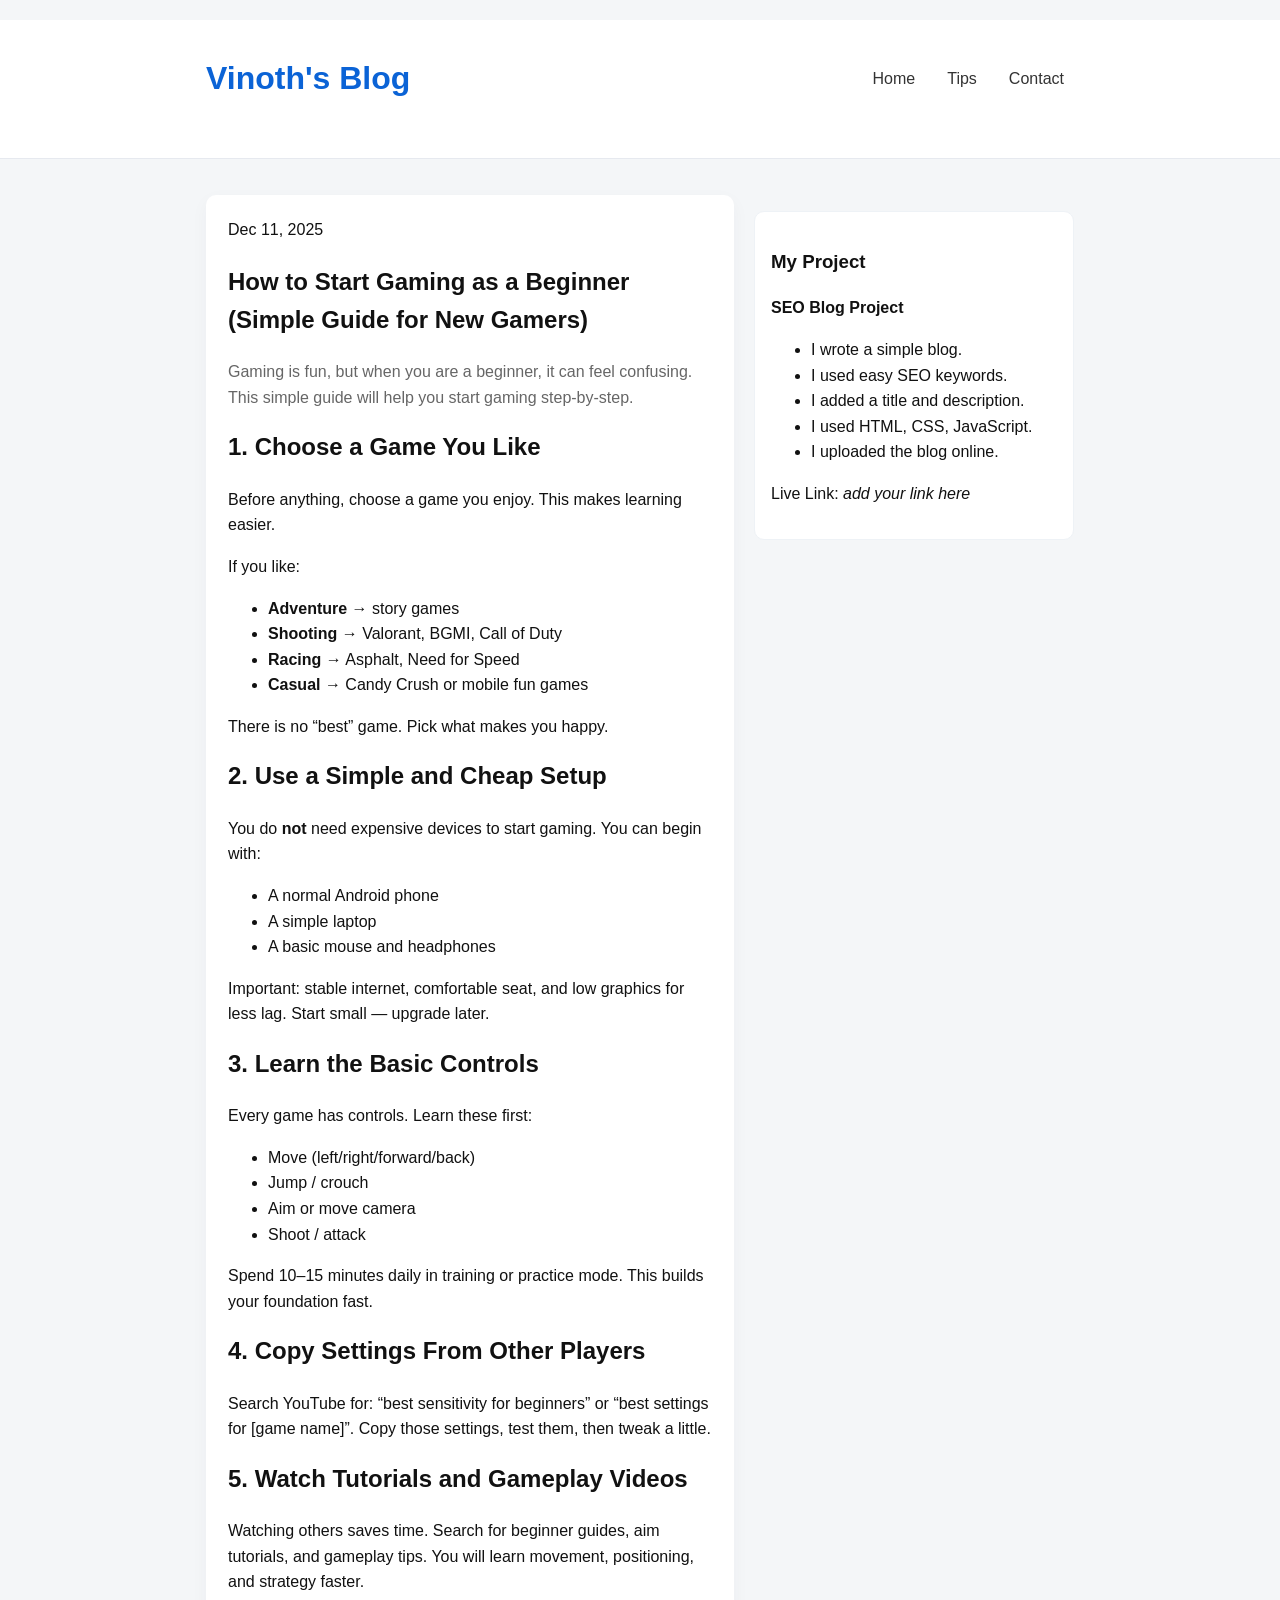
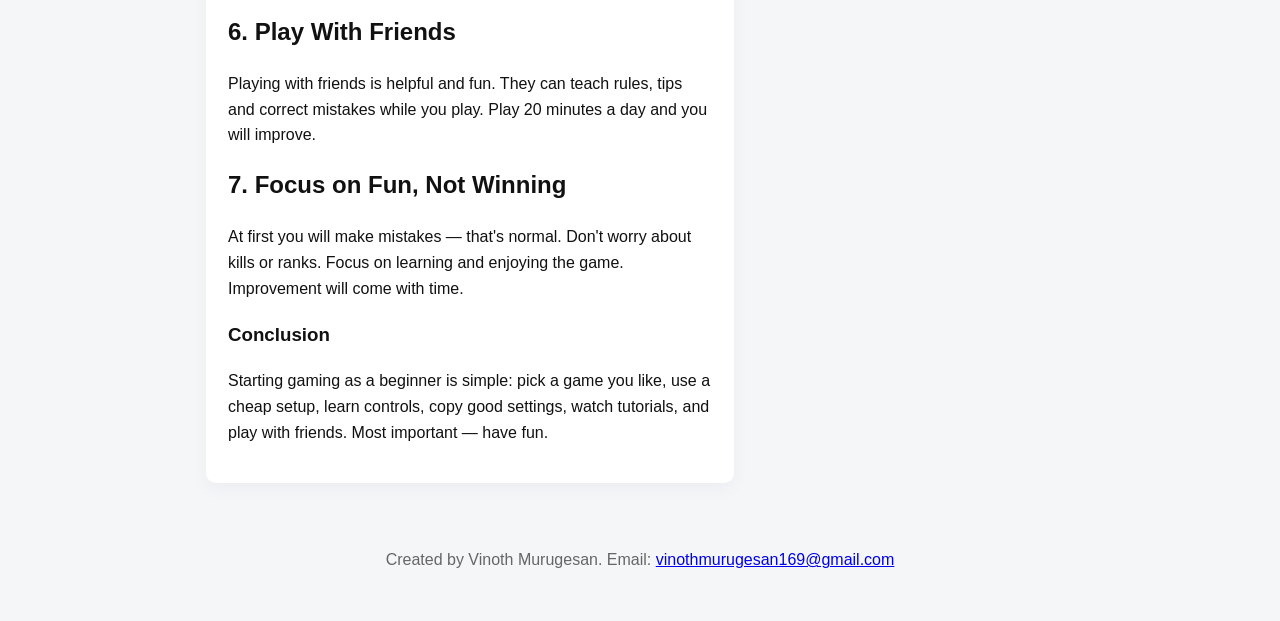
==== index.html @ a07390c6 "Add files via upload" ====
<!DOCTYPE html>
<html lang="en">
<head>
  <meta charset="utf-8" />
  <meta name="viewport" content="width=device-width, initial-scale=1" />
  <title>How to Start Gaming as a Beginner | Vinoth</title>
  <meta name="description" content="Simple guide: how to start gaming as a beginner. Choose a game, use a cheap setup, learn controls, watch tutorials, and play with friends." />
  <meta name="keywords" content="how to start gaming, gaming tips for beginners, beginner gaming setup, improve gaming skills" />

  <!-- simple open graph (share preview) -->
  <meta property="og:title" content="How to Start Gaming as a Beginner" />
  <meta property="og:description" content="Easy steps for new gamers: game choice, cheap setup, basic skills and tips." />

  <link rel="stylesheet" href="styles.css" />
</head>
<body>
  <header class="site-header">
    <div class="wrap header-row">
      <h1 class="brand"><a href="#">Vinoth's Blog</a></h1>
      <button id="menuBtn" class="menu-btn" aria-label="menu">☰</button>
      <nav id="nav" class="nav">
        <a href="#post">Home</a>
        <a href="#tips">Tips</a>
        <a href="#contact">Contact</a>
      </nav>
    </div>
  </header>

  <main class="wrap">
    <article id="post" class="post">
      <time class="date">Dec 11, 2025</time>
      <h1>How to Start Gaming as a Beginner (Simple Guide for New Gamers)</h1>

      <p class="lead">Gaming is fun, but when you are a beginner, it can feel confusing. This simple guide will help you start gaming step-by-step.</p>

      <h2 id="tips">1. Choose a Game You Like</h2>
      <p>Before anything, choose a game you enjoy. This makes learning easier.</p>
      <p>If you like:</p>
      <ul>
        <li><strong>Adventure</strong> → story games</li>
        <li><strong>Shooting</strong> → Valorant, BGMI, Call of Duty</li>
        <li><strong>Racing</strong> → Asphalt, Need for Speed</li>
        <li><strong>Casual</strong> → Candy Crush or mobile fun games</li>
      </ul>
      <p>There is no “best” game. Pick what makes you happy.</p>

      <h2>2. Use a Simple and Cheap Setup</h2>
      <p>You do <strong>not</strong> need expensive devices to start gaming. You can begin with:</p>
      <ul>
        <li>A normal Android phone</li>
        <li>A simple laptop</li>
        <li>A basic mouse and headphones</li>
      </ul>
      <p>Important: stable internet, comfortable seat, and low graphics for less lag. Start small — upgrade later.</p>

      <h2>3. Learn the Basic Controls</h2>
      <p>Every game has controls. Learn these first:</p>
      <ul>
        <li>Move (left/right/forward/back)</li>
        <li>Jump / crouch</li>
        <li>Aim or move camera</li>
        <li>Shoot / attack</li>
      </ul>
      <p>Spend 10–15 minutes daily in training or practice mode. This builds your foundation fast.</p>

      <h2>4. Copy Settings From Other Players</h2>
      <p>Search YouTube for: “best sensitivity for beginners” or “best settings for [game name]”. Copy those settings, test them, then tweak a little.</p>

      <h2>5. Watch Tutorials and Gameplay Videos</h2>
      <p>Watching others saves time. Search for beginner guides, aim tutorials, and gameplay tips. You will learn movement, positioning, and strategy faster.</p>

      <h2>6. Play With Friends</h2>
      <p>Playing with friends is helpful and fun. They can teach rules, tips and correct mistakes while you play. Play 20 minutes a day and you will improve.</p>

      <h2>7. Focus on Fun, Not Winning</h2>
      <p>At first you will make mistakes — that's normal. Don't worry about kills or ranks. Focus on learning and enjoying the game. Improvement will come with time.</p>

      <h3>Conclusion</h3>
      <p>Starting gaming as a beginner is simple: pick a game you like, use a cheap setup, learn controls, copy good settings, watch tutorials, and play with friends. Most important — have fun.</p>

      
    </article>

   <aside class="sidebar">
  <h3>My Project</h3>
  <p><strong>SEO Blog Project</strong></p>
  <ul>
    <li>I wrote a simple blog.</li>
    <li>I used easy SEO keywords.</li>
    <li>I added a title and description.</li>
    <li>I used HTML, CSS, JavaScript.</li>
    <li>I uploaded the blog online.</li>
  </ul>

  <p>Live Link: <em>add your link here</em></p>
</aside>

  </main>

  <footer id="contact" class="footer wrap">
    <p>Created by Vinoth Murugesan. Email: <a href="mailto:vinothmurugesan169@gmail.com">vinothmurugesan169@gmail.com</a></p>
  </footer>

  <script src="script.js"></script>
</body>
</html>
---- styles.css ----
/* Simple, clean styles for the beginner blog */
:root{
  --max:900px;
  --accent:#0b63d6;
  --muted:#666;
  font-family: Arial, Helvetica, sans-serif;
}
*{box-sizing:border-box}
body{margin:0; background:#f4f6f8; color:#111; line-height:1.6;}
.wrap{max-width:var(--max); margin:20px auto; padding:16px;}
.site-header{background:#fff; border-bottom:1px solid #e6e9ef; position:sticky; top:0; z-index:40;}
.header-row{display:flex; align-items:center; justify-content:space-between; padding:12px 16px;}
.brand a{color:var(--accent); text-decoration:none; font-weight:700;}
.menu-btn{display:none; background:none; border:0; font-size:20px; cursor:pointer;}
.nav{display:flex; gap:12px;}
.nav a{text-decoration:none; color:#333; padding:8px 10px; border-radius:6px;}
.post{background:#fff; padding:22px; border-radius:10px; box-shadow:0 6px 18px rgba(23,33,69,0.04);}
.lead{color:var(--muted);}
.post h2{margin-top:18px;}
.sidebar{margin-top:16px; background:#fff; padding:16px; border-radius:10px; border:1px solid #eef2f6;}
.footer{margin-top:18px; text-align:center; color:var(--muted); padding:12px 0;}

/* layout */
main.wrap{display:grid; grid-template-columns: 1fr 320px; gap:20px; align-items:start;}

/* buttons */
.btn{display:inline-block; margin-top:12px; padding:10px 14px; background:var(--accent); color:#fff; border:0; border-radius:8px; cursor:pointer;}

/* responsive */
@media(max-width:880px){
  .menu-btn{display:inline-block;}
  .nav{display:none; position:absolute; right:16px; top:64px; background:#fff; padding:8px; box-shadow:0 8px 18px rgba(0,0,0,0.08); border-radius:8px; flex-direction:column;}
  .nav.show{display:flex;}
  main.wrap{grid-template-columns: 1fr; padding:12px;}
  .sidebar{order:2;}
}
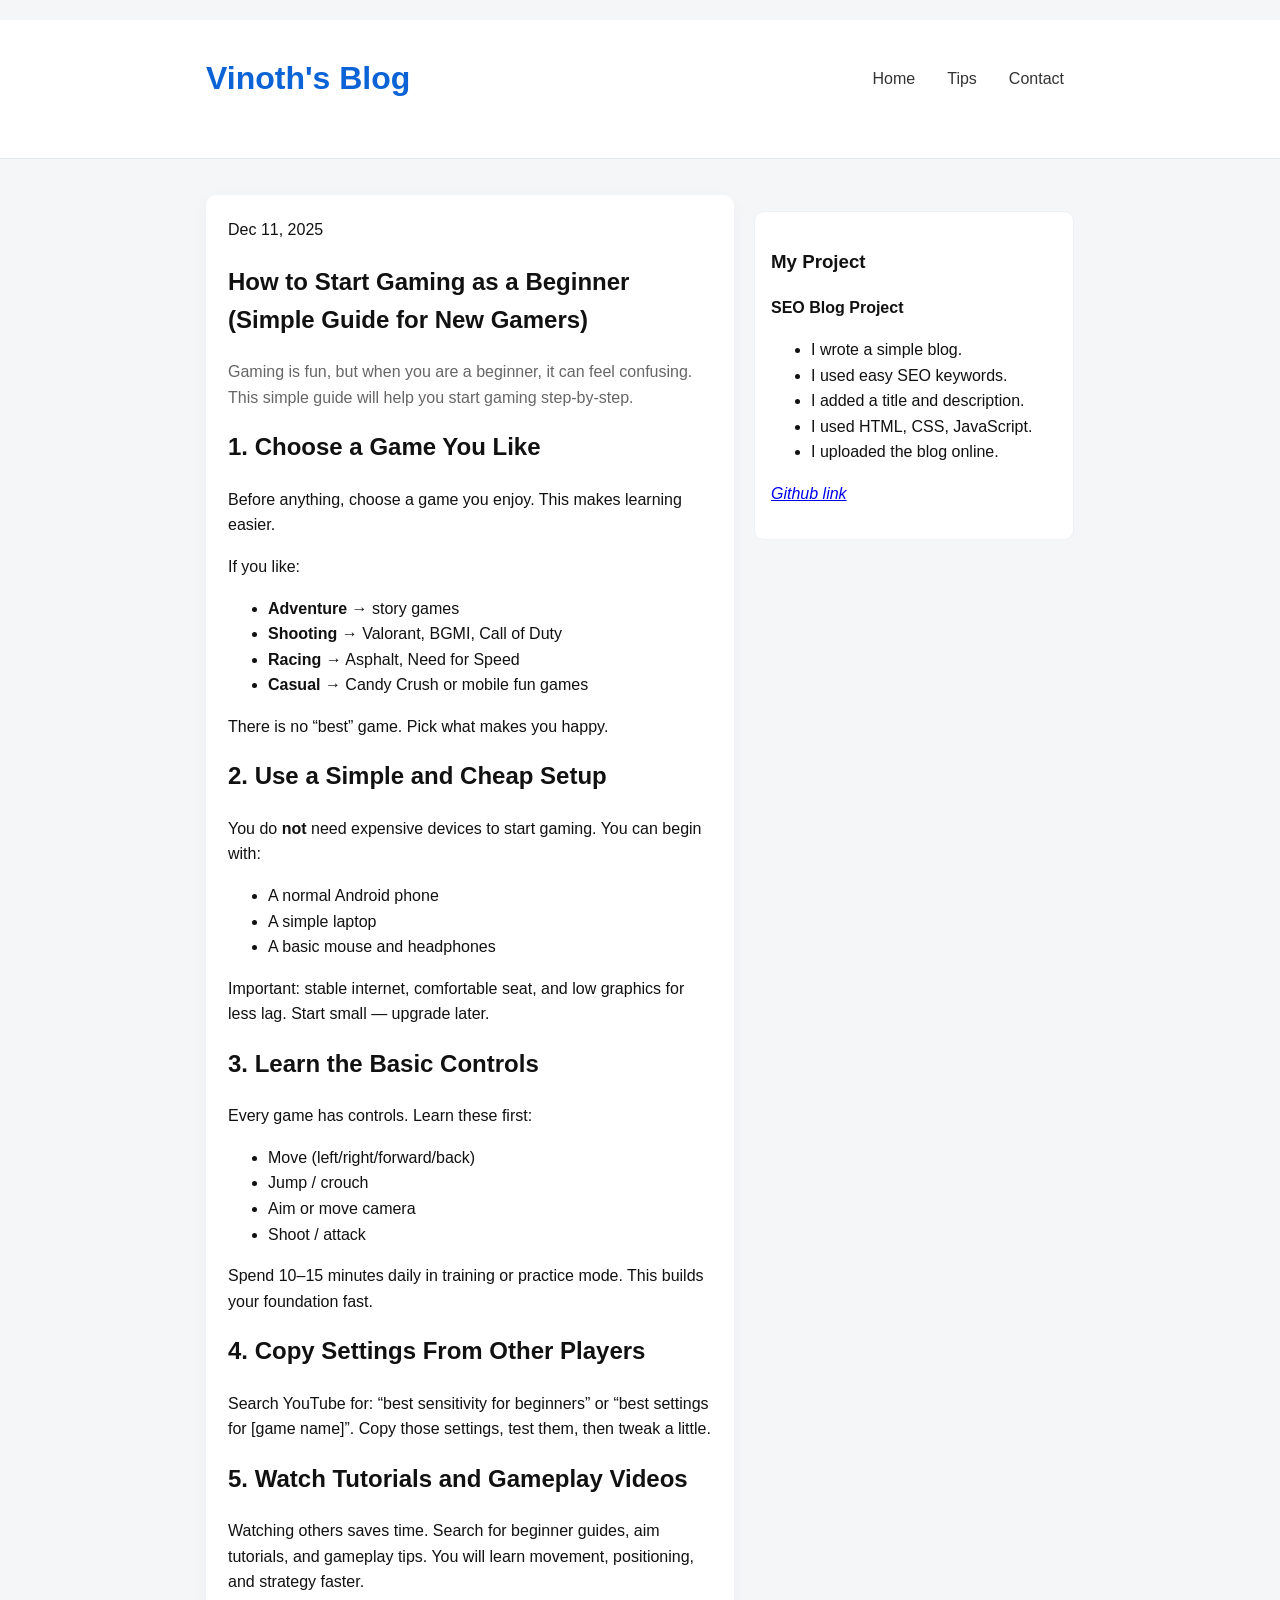
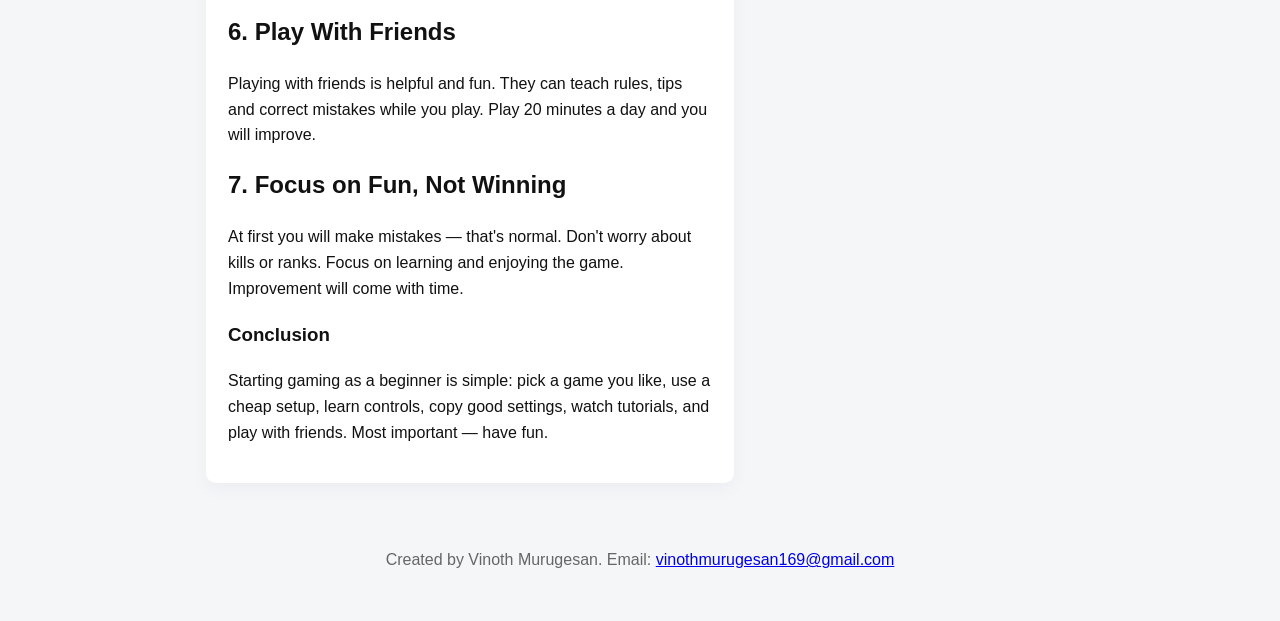
==== commit 1b5b7f90: "Add files via upload" ====
--- a/index.html
+++ b/index.html
@@ -4,8 +4,8 @@
   <meta charset="utf-8" />
   <meta name="viewport" content="width=device-width, initial-scale=1" />
   <title>How to Start Gaming as a Beginner | Vinoth</title>
-  <meta name="description" content="Simple guide: how to start gaming as a beginner. Choose a game, use a cheap setup, learn controls, watch tutorials, and play with friends." />
-  <meta name="keywords" content="how to start gaming, gaming tips for beginners, beginner gaming setup, improve gaming skills" />
+  <meta name="description" content="Simple guide: how to start gaming as a beginner. Choose a game, use a cheap setup, learn controls, watch tutorials, and play with friends. Simple guide for beginners: how to start gaming with easy tips, cheap setup ideas, and basic skills to improve." />
+  <meta name="keywords" content="how to start gaming, gaming tips for beginners, beginner gaming setup, improve gaming skills," />
 
   <!-- simple open graph (share preview) -->
   <meta property="og:title" content="How to Start Gaming as a Beginner" />
@@ -92,7 +92,7 @@
     <li>I uploaded the blog online.</li>
   </ul>
 
-  <p>Live Link: <em>add your link here</em></p>
+  <p><em><a href="https://github.com/vinothmurugesan169-web/myblog.git">Github link</a></em></p>
 </aside>
 
   </main>
